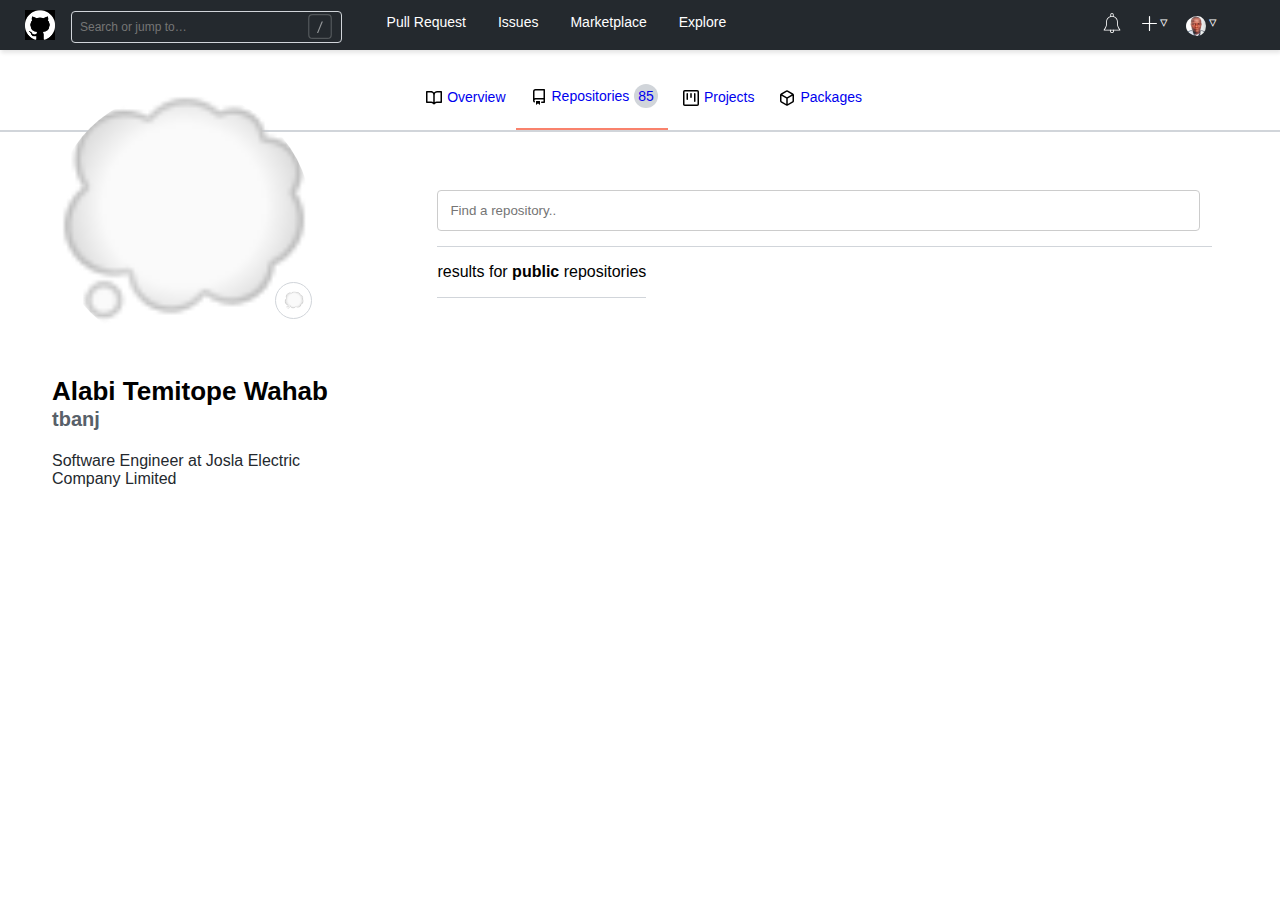
==== public/index.html @ b67bdbc8 "error fixed" ====
<!DOCTYPE html>
<html>
<head>
    <meta charset='utf-8'>
    <meta http-equiv='X-UA-Compatible' content='IE=edge'>
    <title>BuyCoins Frontend Coding Challenge</title>
    <meta name='viewport' content='width=device-width, initial-scale=1'>
    <link rel='stylesheet' type='text/css' media='screen' href='assets/css/index.css'>
    <link rel='stylesheet' type='text/css' media='screen' href='assets/css/navbar.css'>
    <link rel='stylesheet' type='text/css' media='screen' href='assets/css/dropdown.css'>
    
    <!-- <script src='main.js'></script> -->
    
</head>
<body>
    

      <div class="mobile-container mobileBrand">

        <!-- Top Navigation Menu -->
        <div class="topnav">
          <!-- <a href="#home" class="active">Logo</a> -->
          
          <div class="parentFlex" style="display: flex;
          flex: 1; ">
            <div id="iconMenuMobile">
                <span style="font-size:30px;cursor:pointer" onclick="getMobileMenu()">&#9776; </span>
            </div>

            <div class="fz65">
                <img src="assets/github_3.png" alt="mobile-logo" width="30" height="30">
            </div>
            <div style="flex: 1;" class="fz65">
                <div class="fr">
                    <img src="assets/images/notification.svg" alt="mobile-logo" width="30" height="30">
                </div>
            </div>

          </div>
          <div id="myLinks">
        <form class="mobileSearch ">
            <input id="mobileInputSearch" type="text" placeholder="Search..." />
        </form>
          <div id="headContainerF" >
            <a href="#" class="fz65">Dashboard</a>
          </div>
          <div class="headContainer"> 
              <a href="#" class="fz65">Pull request</a>
            </div>
            <div class="headContainer">
                <a href="#" class="fz65">Issues</a>
            </div>
            <div class="headContainer">
                <a href="#" class="fz65">Marketplace</a>
            </div>
            <div class="headContainer">
                <a href="#" class="fz65">Explore</a>
            </div>
            <div class="headContainer">
                <div id="mobileImg">
                    <img class=" profiledb" width="20" height="20" src="assets/images/6.jpg" alt="bell icon">
                    <span class="ml10">tbanj</span>
                  </div>
            </div>
            <div class="headContainer">
                <a href="#" class="fz65">Sign out</a>
            </div>
          </div>
        </div>
        </div>

            <nav id="brandnav" >

                   <!-- start mobile navbar view 1-->
                   <div class=" " style="display: none;" >
                      <div class="parentFlex">
                       <div id="iconMenuMobile">
                           <span style="font-size:30px;cursor:pointer" onclick="openNav()">&#9776; </span>
                       </div>

                       <div class="fz65">
                           <img src="assets/github_3.png" alt="mobile-logo" width="30" height="30">
                       </div>
                       <div style="flex: 1;" class="fz65">
                           <div class="fr">
                               <img src="assets/images/notification.svg" alt="mobile-logo" width="30" height="30">
                           </div>
                       </div>
                      </div>
               </div>

    
        <div class="brand parentFlex">
            
         <img height="30" width="30" src="assets/github_3.png" alt="bell icon" style="max-width: 30px;
                /* height: auto; */
                padding-top: 10px;
                padding-bottom: 10px;/* display: none; */">
            <form class="formS relCss posRel mr3">
                <span id="searchIcon"> <img id="slashIcon"
                    width="10" height="25" src="assets/search-key-slash.svg" alt="" class="mr-2 header-search-key-slash"/></span>
                <input class="" type="text" placeholder="Search or jump to…">
        </form>
            <a href="#pull-request">Pull Request</a>
            <a href="#issues">Issues</a>
            <a href="#marketplace">Marketplace</a>
            <a href="#explore">Explore</a>
        </div>
        <div class="navigation">
          <ul class="menu">
            <li id="bellicon"><a href="#"><span ><img height="20" src="assets/images/notification.svg" alt="bell icon"/>
            </span></a></li>
            <li id="plusIcon"><div class="dropdown">
                <div id="activateDropdown" class="dropbtn posRel" >
                    <img class="dropbtn"  height="15" src="assets/images/plus.svg" alt="bell icon"/>
                    <span id="drop-icon">&#9663</span>
                </div>
                <div id="plusDropdown" class="dropdown-content">
                  <a href="#home">New repository</a>
                  <a href="#about">Import repository</a>
                  <a href="#contact">New gist</a>
                  <a href="#contact">New organization</a>
                  <div role="none" class="drop-divider"></div>
                  <div class="dropdown-header">
                    <span>This repository</span>
                </div>
                <a href="#contact">New organization</a>
                </div>
              </div></li>

              <!-- about user and setting -->
              <li id="profileIcon"><div class="dropdown">
                <div class="profiledropbtn posRel" onclick="getProfile()">
                    <img id="profileAvatar" class="profiledropbtn profiledb"  width="20" height="20" src="assets/images/personal_look.jpeg" alt="bell icon"/>
                    <span id="drop-icon">&#9663</span>
                </div>
                <div id="profileDropdown" class="profile-dropdown-content">
                  <a href="#home">Signed as <span class="profileUsername"><strong ></strong></span></a>
                  <div role="none" class="drop-divider"></div>
                  <div class="parentBody profileAvail contentCenter"> 
                    <div>
                        <g-emoji alias="thought_balloon" src="assets/images/1f4ad.png">💭</g-emoji></div>
                  <div class="z65 workStatus">Available for remote work</div>
                </div>
                <div role="none" class="drop-divider"></div>
                  <a href="#about">Your profile</a>
                  <a href="#contact">Your repositories</a>
                  <a href="#contact">Your projects</a>
                  <a href="#contact">Your stars</a>
                  <a href="#contact">Your gists</a>
                  <div role="none" class="drop-divider"></div>
                  <a href="#contact">Feature preview</a>
                  <a href="#contact">Help</a>
                  <a href="#contact">Settings</a>
                  <a href="#contact">Sign out</a>
                </div>
              </div></li>
            
          </ul>
        </div>
      </nav>

      <!-- Sub Menu of the user profile -->
      <!-- start mobile view of  profile image and description -->
      <section class="stateDispMobile mt10" >
        <div class="mobileContent">
                                <a id="imgLink" href="#profileImage" class="parentBody contentCenter">
                                    <img class="profileImg" src="assets/images/1f4ad.png" alt="profile-image" style="
                              
                                        max-width: 100%;
                                        height: auto;
                                        " width="260" height="260">
                                        <!-- <div class="clearfix"></div> -->
                                   
                                                    </a>
        
                                        <div class="ml16 parentBody contentCenter" >
                                            <h1 id="nameDir" class="parentFlex">
                                                <span class="fullname profileName">Alabi Temitope Wahab</span>
                                                <span class="usernameC profileUsername">tbanj</span>
                                               
                                    </h1>
                                    
                                        </div>
                               </div>
                               <div id="workStatus" class="ml10 mr10 mt4" >
                                <div class="statusDesc">
                                  <img class="" width="20" height="20" src="assets/images/1f4ad.png" alt="profile-image">
                                 
                                </div>
                                <div class="fz12 statusDesc"> Available for remote work or onsite  </div>
                               </div>
                               <div class="ml10 mr10 mt10 ">
                                <div class="fz16 profileSubCrl profileBio" >Software Engineer at Josla Electric Company Limited</div>
                                    
                               </div>
        </section>
      <!-- end mobile view of profile image and description -->


      <section class="parentBody mt4">
          <!-- <div>gghh</div> -->
          <div id="profileSubMenu"class=" pr-large-5 pl-large-5">
             <div id="profileHeading" class="pl4 pr4 parentFlex">
                <div class="flex2  posRel stateDispB"></div>
                <nav class="flex5 parentFlex ml30">
                   <a   onclick="getTab(event, 'overview')" href="#overview" class="parentFlex tablinks ml30" style="cursor: pointer;">
                       <div class="psm5 padicon">
                           <svg class="octicon octicon-book UnderlineNav-octicon hide-sm" height="16" viewBox="0 0 16 16" version="1.1" width="16" aria-hidden="true"><path fill-rule="evenodd" d="M0 1.75A.75.75 0 01.75 1h4.253c1.227 0 2.317.59 3 1.501A3.744 3.744 0 0111.006 1h4.245a.75.75 0 01.75.75v10.5a.75.75 0 01-.75.75h-4.507a2.25 2.25 0 00-1.591.659l-.622.621a.75.75 0 01-1.06 0l-.622-.621A2.25 2.25 0 005.258 13H.75a.75.75 0 01-.75-.75V1.75zm8.755 3a2.25 2.25 0 012.25-2.25H14.5v9h-3.757c-.71 0-1.4.201-1.992.572l.004-7.322zm-1.504 7.324l.004-5.073-.002-2.253A2.25 2.25 0 005.003 2.5H1.5v9h3.757a3.75 3.75 0 011.994.574z"></path></svg>
                     </div>
                       <div class="profileText">Overview</div>
                     </a>


                     <a id="defaultRepo" onclick="getTab(event, 'repositories')" href="#repositories"  class="parentFlex tablinks" style="cursor: pointer;     text-decoration-line: none;">
                        <div class="psm5 padicon">
                            <svg class="octicon octicon-repo UnderlineNav-octicon hide-sm" height="16" viewBox="0 0 16 16" version="1.1" width="16" aria-hidden="true"><path fill-rule="evenodd" d="M2 2.5A2.5 2.5 0 014.5 0h8.75a.75.75 0 01.75.75v12.5a.75.75 0 01-.75.75h-2.5a.75.75 0 110-1.5h1.75v-2h-8a1 1 0 00-.714 1.7.75.75 0 01-1.072 1.05A2.495 2.495 0 012 11.5v-9zm10.5-1V9h-8c-.356 0-.694.074-1 .208V2.5a1 1 0 011-1h8zM5 12.25v3.25a.25.25 0 00.4.2l1.45-1.087a.25.25 0 01.3 0L8.6 15.7a.25.25 0 00.4-.2v-3.25a.25.25 0 00-.25-.25h-3.5a.25.25 0 00-.25.25z"></path></svg>
                         </div>
                        <div class="profileText">Repositories</div>
                        <div class="profileText" style="padding-left: 5px;">
                            <div class="repoCount">85</div>
                        </div>
                      </a>

                      <a onclick="getTab(event, 'projects')" href="#projects" class="parentFlex tablinks" style="cursor: pointer;">
                        <div class="psm5 padicon">
                            <svg class="octicon octicon-project UnderlineNav-octicon hide-sm" height="16" viewBox="0 0 16 16" version="1.1" width="16" aria-hidden="true"><path fill-rule="evenodd" d="M1.75 0A1.75 1.75 0 000 1.75v12.5C0 15.216.784 16 1.75 16h12.5A1.75 1.75 0 0016 14.25V1.75A1.75 1.75 0 0014.25 0H1.75zM1.5 1.75a.25.25 0 01.25-.25h12.5a.25.25 0 01.25.25v12.5a.25.25 0 01-.25.25H1.75a.25.25 0 01-.25-.25V1.75zM11.75 3a.75.75 0 00-.75.75v7.5a.75.75 0 001.5 0v-7.5a.75.75 0 00-.75-.75zm-8.25.75a.75.75 0 011.5 0v5.5a.75.75 0 01-1.5 0v-5.5zM8 3a.75.75 0 00-.75.75v3.5a.75.75 0 001.5 0v-3.5A.75.75 0 008 3z"></path></svg>
                         
                        </div>
                        <div class="profileText">Projects</div>
                      </a>

               
                      <a onclick="getTab(event, 'packages')" href="#packages" class="parentFlex tablinks" style="cursor: pointer;">
                        <div class="psm5 padicon">
                            <svg class="octicon octicon-package UnderlineNav-octicon hide-sm" height="16" viewBox="0 0 16 16" version="1.1" width="16" aria-hidden="true"><path fill-rule="evenodd" d="M8.878.392a1.75 1.75 0 00-1.756 0l-5.25 3.045A1.75 1.75 0 001 4.951v6.098c0 .624.332 1.2.872 1.514l5.25 3.045a1.75 1.75 0 001.756 0l5.25-3.045c.54-.313.872-.89.872-1.514V4.951c0-.624-.332-1.2-.872-1.514L8.878.392zM7.875 1.69a.25.25 0 01.25 0l4.63 2.685L8 7.133 3.245 4.375l4.63-2.685zM2.5 5.677v5.372c0 .09.047.171.125.216l4.625 2.683V8.432L2.5 5.677zm6.25 8.271l4.625-2.683a.25.25 0 00.125-.216V5.677L8.75 8.432v5.516z"></path></svg>
                   
                        </div>
                        <div class="profileText">Packages</div>
                      </a>

                
                
                </nav>

                <div style="position: absolute;top: 90px;left: 0;width: 30%;">
                    <div class="parentFlex contentCenter stateDisp" >
                       <div id="addMl">
                        <a id="imgLink" href="#profileImage" class="posRel">
                            <img class="profileImg"
                             src="assets/images/1f4ad.png" alt="profile-image" style="
                      
                                max-width: 100%;
                                height: auto;
                                " width="260" height="260">
                                <!-- <div class="clearfix"></div> -->
                            <div class="statusCircle parentFlex flex1">
                                <div class="contentCenter flex1 parentFlex">
                                    <img class="" width="20" height="20"
                                    src="assets/images/1f4ad.png" alt="profile-image" />
                                </div>
                              
                            </div>
                                            </a>

                                <div>
                                    <h1 id="nameDir" class="parentFlex">
                                        <span  class="fullname profileName">Alabi Temitope Wahab</span>
                                        <span   class="usernameC profileUsername">tbanj</span>
                                       
                            </h1>
                            <div  class="fz16 profileSubCrl profileBio" style="width: 280px;"
                            >Software Engineer at Josla Electric Company Limited</div>
                            
                                </div>
                       </div>
                    </div>
                    <div class="clearfix"></div>

                </div>
             </div>
             
          </div>

          <!-- Search for repositories-->
      </section>
      <div class="clearfix"></div>


      <section class="parentBody " style="min-height: 380px;">
        <div style="flex: 1;" class="parentFlex pr-large-5 pl-large-5">
            <div id="profileHeading" class="pl4 pr4 parentFlex">
                <div class="flex2 stateDispB" style="margin: 15px 25px; ">
                    
                  
                </div>
                <div class="flex5 " style="flex-direction: column; margin-top: 40px;">
                    <!-- start contents for each tabs -->
                    <div id="overview" class="tabcontent">
                        
                        <h3>Overview</h3>
                        <p>Overview contents in Progress.</p>
                      </div>
                      <div id="repositories" class="tabcontent">
                        <form >
                            <div class="row">
                              <div  class="col-100 repoSearch">
                                <input type="text" id="lname" name="lastname" placeholder="Find a repository..">
                              </div>
                            </div>
                          </form>
                          <div id="repoTextUnderline"></div>
                         <div class="repoDesc">
                            <p > <span id="repoPubCount"></span>  results for <strong>public</strong> repositories</p>
                         </div>
                      
                         <!-- repositories array list -->
                       <div id="repoList">

                       </div>
                      </div>
                      
                      <div id="projects" class="tabcontent">
                        <h3>Projects</h3>
                        <p>Project contents in Progress</p> 
                      </div>
                      
                      <div id="packages" class="tabcontent">
                        <h3>Packages</h3>
                        <p>Packages contents in Progress</p>
                      </div>
                       <!-- end contents for each tabs -->
                </div>
                
                      
                </div>
                </div>
        
      </section>
      <div id="id01"></div>
      <div id="id02"></div>
      <!-- <script src="content.js"></script> -->
    </body>

<script>
    // set a default value for profile tab as repositories
   
// end for tab switching

    </script>
    <script src="assets/js/data.js"></script>
    <script src="assets/js/dropdown.js"></script>
    <script src="assets/js/remoteData.js"></script>
</html>
---- public/assets/css/index.css ----
body {
    margin: 0;
}

#subText {
    color: orange;
    flex: 1;
    text-align: center;
    justify-content: center;
}

.parentBody{
    display: flex;
    flex: 1;
}
.mt4 {
    margin-top: 24px;
}

ml4 {
  margin-top: 24px;
}

#textData {
    justify-content: flex-start;
}


.px4{
    padding-right: 16px !important;
}

/* section.parentBody{
    margin-top: 25px;
} */

@media only screen and (min-width: 768px) {
    .pl4{
        padding-left: 24px !important;
    }
    .pr4{
        padding-right: 24px !important;
    }
}

@media (max-width: 1012px) {
  div div#addMl {
    margin-left: 3rem;
  }
}

@media (min-width: 1012px) {
 

.pr-large-5 {
    padding-right: 32px !important;
}
.pl-large-5{
    padding-left:  32px !important;
}
}

.flex1{
    flex: 1;
}
.flex2{
    flex: 2;
}

.flex3{
    flex: 3;
}
.flex4{
    flex: 4;
}

.flex5{
    flex: 5;
}
.flex6{
    flex: 6;
}

.flex7{
    flex: 7;
}
.flex8{
    flex: 8;
}




a.parentFlex div.profileText{
    font-size: 14px;
    padding-bottom: 10px;
  }

  .repoCount {
    background-color: #d1d5da;
    border-radius: 2em;
    padding: 4px;
  }

  nav a.parentFlex{
    padding: 10px 10px;
  justify-content: center;
  align-items: center;
  /* border-bottom: 2px solid rgb(249, 130, 108); */
  cursor: pointer;     
  text-decoration-line: none;
  }
  div#profileHeading nav a:hover{
    border-bottom: 2px solid#d1d5da;
  }

  div#profileHeading nav a:active{
    border-bottom: 2px solid rgb(249, 130, 108);
  }



  .psm5{
    padding-right: 5px;
    padding-left: 5px;
  }

  div.padicon.psm5{
    padding-bottom: 5px;
  }


  #searchRepoForm{
    border: 1px solid lightgrey !important;
    border-radius: .25rem;
  }
  #searchRepoIn{
    padding: 8px;
    /* width: 100%; */
    font-size: 12px;
    width: 100%;
    /* background-color: var(--color-header-search-bg); */
    border-radius: .25rem;
  }

  

  

  .activeSubMenu {
    border-bottom: 2px solid rgb(249, 130, 108);
  }

  /* start Repo new Search table */

.repoSearch input[type=text] {
    width: 100%;
    padding: 12px;
    border: 1px solid #ccc;
    border-radius: 4px;
    resize: vertical;
    box-sizing: border-box;
  }
  
  
  
  .col-100 {
    float: left;
    width: 100%;
    margin-top: 6px;
  }
  
  /* Clear floats after the columns */
  .row:after {
    content: "";
    display: table;
    clear: both;
  }

  /* end Repo new Search table */

  .mtmb15 {
      margin-top: 15px;
      margin-bottom: 15px;
  }

  div#repositories .repoDesc{
    display: inline-flex;
    border-bottom: 1px solid#d1d5da;
    margin-bottom: 15px;
  }

  div#repoTextUnderline{
    border-bottom: 1px solid#d1d5da;
    margin-top: 15px;
  }

  div.repoTitle{
      flex-direction: column;
  }

  .fzh3{
    font-size: 20px;
    font-weight: 600;
  }

  .repoType{
    display: inline-block;
    padding: 0 7px;
    font-size: 12px;
    font-weight: 500;
    line-height: 18px;
    border-radius: 2em;
    background-color: initial!important;
    border: 1px solid#d1d5da;
    margin-left: 4px!important;
    margin-bottom: 4px!important;

  }

  div.parentFlex h3 a#repoText{
    color: #0366d6 !important;
    text-decoration: none;
  }
  div.parentFlex h3 a#repoText:hover{
    text-decoration: underline;
  }

  div.flex5 h3.fzh3{margin-top: 0px;}

  .priLangCrl{
    position: relative;
    top: 1px;
    display: inline-block;
    width: 12px;
    height: 12px;
    border-radius: 50%;
  }

  .mr3{
    margin-right: 16px!important;
  }

  .ml16{
    margin-left: 16px!important;
  }

  .ml10{
    margin-left: 10px!important;
  }

  .mr10{
    margin-right: 10px!important;
  }

  .fz12{font-size: 12px!important;}
  .fz14{font-size: 14px!important;}
  .col-75{width: 75%;}
  .mb8{
    margin-bottom: 8px!important;
  }
  .fcolor{
    color: gray;
  }

  .bbgr{
    border-bottom: 1px solid#d1d5da;
  }


  .btnStar{padding: 3px 12px;
    font-size: 12px;
    line-height: 20px;}

    button.btnStar{
        position: relative;
    display: inline-block;
    padding: 5px 16px;
    font-size: 14px;
    font-weight: 500;
    line-height: 20px;
    white-space: nowrap;
    vertical-align: middle;
    cursor: pointer;
    user-select: none;
    border: 1px solid;
    border-radius: 6px;
    -moz-appearance: none;
    appearance: none;
    }

    .mr4{
        margin-right: 4px!important;
    }

    #textBtn{
        background-color: DodgerBlue;
        border: none;
        color: white;
        padding: 12px 16px;
        font-size: 16px;
        cursor: pointer;
    }
  
    

    div a#imgLink img{
        border-radius: 50%!important;
    }

    .clearfix::after{
        content: "";
        display: table;
        clear: both;
      }

      

      .usernameC{
          color: #586069;
          font-size: 20px;
      }

      .fullname{
        font-size: 26px;
        line-height: 1.25; 
        font-weight: bold;
      }

      .profileSubCrl{
        color: #24292E;
      }

      .fz16{ font-size: 16px;}

      div h1#nameDir{
        flex-direction: column;
      }

      button.btnStar.btnStarView{
        display: flex !important;
        border: 1px solid#d1d5da;
      }
      

      .mt10{ margin-top: 10px;}

      .ml30 {margin-left: 30px;}

      div.graphActivity{
        flex-direction: column-reverse;
        height: 100%;
      }


      /* for profile Sub Menu start */


@media only screen and (min-width: 769px) {
  /* div div#addMl {
    margin-left: 3rem;
  } */

  #profileHeading {
    flex: 1 !important;
    display: flex;
    /* flex-direction: row; */
  }
  div nav.ml30{
    margin-left: 30px !important;
  }

  div nav a.ml30{ 
    margin-left: 0px !important;
  }

  .tabcontent {
    display: none;
    padding: 6px 12px;
    border-top: none;
  }

  .subRepoContainer{
    flex: 1;
    margin-bottom: 35px;
    margin-right: 35px;
    justify-content: space-around;
  }

  body section.parentBody.mt4{
    flex: 1;
    display: flex;
}
section div#profileSubMenu{
    flex: 1;
    border-bottom: 2px solid#d1d5da;
    display: flex;
}
div#repositories form {
  margin: 6px 12px 6px 0px;
}
.stateDispMobile{display: none;}

div.statusCircle{
  position: absolute;
  bottom: 34px;
  right: 0;
  /* display: inline-block; */
  width: 35px;
  height: 35px;
  border-radius: 50%;
  background-color: #ffffff;
  border: 1px solid#d1d5da;
}

div a#imgLink{
  width: 260px;
  height: 260px;
}
}

@media only screen and (max-width: 768px) {
  #profileHeading {
    flex: 1 !important;
    /* display: flex; */
    /* flex-direction: row; */
  }
  div nav.ml30{
    margin-left: 0px !important;
  }
  div nav a.ml30{ 
    margin-left: 0px !important;
  }

  .tabcontent {
    display: none;
    /* padding: 6px 12px; */
    border-top: none;
  }


  .subRepoContainer{
    flex: 1;
    margin-bottom: 35px;
    margin-right: 10px;
    margin-left: 10px;
    justify-content: space-around;

  }
  body section.parentBody.mt4{
      flex: 1;
  }

  section div#profileSubMenu{
    overflow-x: auto;
      overflow-y: hidden;
      flex: 1;
      border-bottom: 2px solid#d1d5da;
      display: flex;
  }
  div.repoDesc p{
    margin-left: 10px;
  }

  div#repositories form {
    margin: 0px;
  }
  form div div.col-100.repoSearch {
    float: left;
    width: 90%;
    margin-top: 6px;
    margin-left: 10px;
  }
  .stateDispMobile{display: block;}

  section .stateDispMobile div a {
    width: 16.66667%;
  }

  section.stateDispMobile div.mobileContent{
    flex-direction: row;
    display: flex;
  }


    section div#workStatus{
      border: 1px solid#d1d5da;
      border-radius: 6px;
    }

    section div#workStatus div.statusDesc{
      margin: 6px;

    }

    div a#imgLink{
      width: 16.66667%;
  }
  

  .usernameC{
    color: #586069;
    font-size: 20px;
    font-weight: normal;
}


section div#workStatus{
  border: 1px solid#d1d5da;
  border-radius: 6px;
  flex-direction: row;
  display: flex;
}
section.stateDispMobile div div.ml16.parentBody.contentCenter{
  max-width: 400px; 
}

  }

  @media screen and (max-width: 450px) { 
    section.stateDispMobile div div.ml16.parentBody.contentCenter{
      max-width: 200px; 
    }
  }
---- public/assets/css/navbar.css ----
* {
    /* font-family: 'Arima Madurai', sans-serif; */
    
      font-family: -apple-system,BlinkMacSystemFont,Segoe UI,Helvetica,Arial,sans-serif,Apple Color Emoji,Segoe UI Emoji;
  }
  
  /* nav { */
    /* position: fixed;
    top: 0;
    left: 0;
    right: 0; */
    /* display: inline-flex; */
   
  /* } */
  
  .navigation {
    display: inline-flex;
    align-items: center;
    margin: 0 25px;
  }
  
  .brand {
    flex: 1;
    margin: 0 25px;
  }
  
  .menu {
    display: flex;
    list-style:none;
    margin-right: 25px;
  }
  
  .menu li a {
    color: inherit;
    text-decoration: none;
    margin: 0 15px;
  }
  
  .menu li a:hover {
    text-decoration: underline;
  }
  
  .search {
    position: relative;
    padding-bottom: 15px;
    bottom: -7px;
  }
  
  .search-input::placeholder {
    color: white;
    opacity: 0.8;
  }
  
  .search-input {
    height: 0px;
    border:none;
    position: absolute;
    left: -200px;
    visibility: hidden;
    opacity: 0;
    top: 40px;
    background: #5747e1;
    color: white;
    padding: 6px;
    font-size: 12px;
    outline: none;
    width: 220px;
    transition: 80ms all ease-in;
    border-bottom-left-radius: 5px;
    border-bottom-right-radius: 5px;
    box-shadow: none;
  }
  
  .search-button {
    background:transparent;
    color: white;
    cursor: pointer;
    font-size: 14px;
    padding-top: 4px;
  }
  
  .search-button:hover + .search-input, .search-input:hover, .search:hover .search-input {
    visibility: visible !important;
    opacity: 1 !important;
    z-index: 9 !important;
    box-shadow: 1px 3px 4px #E6E6E6;
    height: 25px !important;
  }


  .responsiveImg {
    width: 100%;
    max-width: 30px;
    height: auto;
    padding-top: 10px;
    padding-bottom: 10px;
  }

  .brand a{
    float: left;
    display: block;
    color: white;
    text-align: center;
    padding: 14px 16px;
    text-decoration: none;
    font-size: 14px;
  }

  .brand img{
    float: left;
    display: block;
    color: white;
    text-decoration: none;
  }

  /* search inputs */

  /* Style the search box inside the navigation bar */
.brand form.formS input[type=text] {
    float: left;
    padding: 8px;
    /* border: none; */
    margin-top: 8px;
    margin-right: 16px;
    margin-left: 16px;
    font-size: 12px;
    width: 90%;
    background-color: #24292e;
    border-radius: .25rem;
    color: var(--color-text-white);
    border: 1px solid #d1d5da;


  }
  
  /* When the screen is less than 600px wide, stack the links and the search field vertically instead of horizontally */
  @media screen and (max-width: 600px) {
    .brand form.formS input[type=text] {
      float: none;
      display: block;
      text-align: left;
      width: 80%;
      margin: 0;
      padding: 14px;
      background-color: var(--color-header-search-bg);
    border-radius: .25rem;
    color: var(--color-text-white);
    /* border: 1px solid var(--color-header-search-border); */


    }

    div#myLinks form.formS input[type=text] {
      float: none;
      display: block;
      text-align: left;
      width: 80%;
      margin: 0;
      padding: 14px;
      background-color: var(--color-header-search-bg);
    border-radius: .25rem;
    color: var(--color-text-white);
    /* border: 1px solid var(--color-header-search-border); */


    }

    .brand form.formS input[type=text] {
      border: 1px solid #ccc;
    }

    div#myLinks form.formS input[type=text] {
      border: 1px solid #ccc;
    }
  }

  .posRel{
    position: relative;
  }

  .relCss {
      /* use for default value set to flex: auto  when click on */
      /* flex: auto;    */
       /* use for default value set to min-width: unset when click on  */
    /* min-width: unset;  */

    flex: unset;   
    min-width: 22vw;  
    
      padding-right: 18px;
    margin-top: 3px;
  }

  .brand form #searchIcon {
    position: absolute;
    z-index: 2;
    display: block;
    width: 4.375rem;
    height: 2.375rem;
    line-height: 3.0rem;
    text-align: center;
    pointer-events: none;
    color: #aaa;
    right: 0;
  }
  .parentFlex{    display: flex;}
  #slashIcon{
    width: 100%;
    padding-top: 11px;
  }

/* for hexadecimal with num & character <span id="bellIcon"> &#x1F514</span> */
/* for decimal with num only that change<span id="bellIcon"> &#9658</span> */
  
#bellIcon{
    font-size: 10px;
    /* color: aqua !important; */
    color: transparent;
    text-shadow: 0 0 0 rgb(0, 128, 0);
  }

  #drop-icon{
    font-size: 15px;
    position: absolute;
    top: 13px;
    /* color: aqua !important; */
    color: transparent;
    text-shadow: 0 0 0 rgb(255,255,255)
  }

   /* {
    margin-left: 0px !important;
    margin-right: 0px !important;
   } */

   form.formS a{
    padding-top: 16px;
    padding-bottom: 16px;
   }
   ul.menu li#bellicon {
    margin-top: 15px;
   }

   ul.menu li#plusIcon {
    margin-top: 2px;
    margin-right:5px;
    margin-left: 5px;
   }

   ul.menu li#profileIcon {
    margin-top: 2px;
    margin-right:5px;
    margin-left: 5px;
   }

   .mt2 {margin-top: 2px;}

   div.navigation ul.menu {
    margin-top: 0px;
    margin-bottom: 0px;
   }

   .fz5{font-size: 0.5rem;}
.fz65{font-size: 0.65rem;}
   .profileAvail{
     margin: 5px 10px;
    border: 1px solid rgb(207,208,209);
  }
   
    .contentCenter{
      justify-content: center;
    align-items: center;
    }

    div.workStatus {
      white-space: nowrap; 
      width: 100px; 
      overflow: hidden;
      text-overflow: ellipsis;
      
    }
    
    div.workStatus:hover {
      overflow: visible;
    }


    /* for small navbar display */
    .overlay {
      height: 0%;
      width: 100%;
      position: fixed;
      z-index: 1;
      top: 0;
      left: 0;
      background-color: rgb(0,0,0);
      background-color: rgba(0,0,0, 0.9);
      overflow-y: hidden;
      transition: 0.5s;
    }
    
    .overlay-content {
      position: relative;
      top: 25%;
      width: 100%;
      /* text-align: center;
      margin-top: 30px; */
    }
    
    .overlay a {
      padding: 8px;
      text-decoration: none;
      font-size: 36px;
      color: #818181;
      display: block;
      transition: 0.3s;
    }
    
    .overlay a:hover, .overlay a:focus {
      color: #f1f1f1;
    }
    
    .overlay .closebtn {
      position: absolute;
      top: 20px;
      right: 45px;
      font-size: 60px;
    }
    
    @media screen and (max-height: 450px) {
      .overlay {overflow-y: auto;}
      .overlay a {font-size: 20px}
      .overlay .closebtn {
      font-size: 40px;
      top: 15px;
      right: 35px;
      }
    }
  
    @media only screen and (max-width: 768px) {
        .brand {
          display: none;
        }
        #brandnav { display: none;}
        .stateDisp{display: none;}
        .stateDispB{display: none;}
        .mobileBrand {
          display: block;
          flex:1;
        }
        .navigation {
          display: none;
        }

        div#myLinks #headContainerF .fz65{
          color: #f1f1f1;
          margin: 10px 0px;
          /* font-size: 0.75rem !important; */
          font-size: 14px !important;
          text-decoration: none;
          font-weight: 400;
        }

        div#myLinks .headContainer .fz65{
          color: #f1f1f1;
          margin: 10px 0px;
          /* font-size: 0.75rem !important; */
          font-size: 14px !important;
          text-decoration: none;
          font-weight: 400;
        }

        
          div#myLinks #mobileImg {
            margin: 10px 8px;
    display: flex;
          }

          div#myLinks form #searchIcon {
            position: absolute;
            z-index: 2;
            display: block;
            width: 4.375rem;
            height: 2.375rem;
            line-height: 3.0rem;
            text-align: center;
            pointer-events: none;
            color: #aaa;
            right: 0;
          }

          div#myLinks form.formS input[type=text] {
            float: left;
            padding: 8px;
            /* border: none; */
            margin-top: 8px;
            margin-right: 16px;
            margin-left: 16px;
            font-size: 12px;
            width: 90%;
            background-color: var(--color-header-search-bg);
            border-radius: .25rem;
            color: var(--color-text-white);
            border: 1px solid var(--color-header-search-border);
        
        
          }
    }

    @media only screen and (min-width: 769px) {
      .mobileBrand {
        display: none;
      }
      .stateDisp{display: flex;}
      .stateDispB{display: block;}
      #brandnav { display: flex;
        height: 50px;
    
        background:#24292e;
        color: white;
        box-shadow: 1px 3px 4px #E6E6E6;
        align-items: center;
      }
  }

    div.mobileBrand .parentFlex .fz65 {
      color: #f1f1f1;
      margin: 10px 8px;
    }
    div.parentFlex #iconMenuMobile{
      flex: 1;
    margin: 5px 8px;
    }

    .fr{float: right}


    /* mobile container */
    .mobile-container {
      /* max-width: 480px; */
      margin: auto;
      background-color: #555;
      /* height: 500px; */
      color: white;
      border-radius: 10px;
    }
    
    .topnav {
      overflow: hidden;
      background-color: #333;
      position: relative;
    }
    
    .topnav #myLinks {
      display: none;
    }
    
    .topnav div {
      color: white;
      /* padding: 14px 16px; */
      text-decoration: none;
      font-size: 17px;
      /* display: block; */
    }
    
    .topnav a.icon {
      background: black;
      display: block;
      position: absolute;
      right: 0;
      top: 0;
    }
    
    .topnav a:hover {
      background-color: #ddd;
      color: black;
    }
    
    /* .active {
      background-color: #4CAF50;
      color: white;
    } */
    
    .ml10{margin-left: 10px;}

    .mobileSearch {
      margin: 5px 10px !important;
    border: 1px solid lightgrey;
    border-radius: .25rem;
    }

    #mobileInputSearch {
      padding: 8px;
    width: 100%;
    font-size: 12px;
    width: 100%;
    background-color: var(--color-header-search-bg);
    border-radius: .25rem;
    color: var(--color-text-white);
    border: 1px solid var(--color-header-search-border);
    }

    div#myLinks .headContainer{
      margin: 10px 10px;
    /* border-top: 1px solid #cfd0d1; */
    border-bottom: 1px solid #cfd0d1;
    padding: 5px 0px;
    }
    #headContainerF {
      margin: 10px 10px;
    border-top: 1px solid #cfd0d1;
    border-bottom: 1px solid #cfd0d1;
    padding: 5px 0px;
    }

    /* {
      color: #f1f1f1;
          margin: 10px 0px;
        
          font-size: 14px !important;
          text-decoration: none;
    } */
---- public/assets/css/dropdown.css ----
.dropbtn {
    background-color: transparent;
    color: white;
    /* padding: 16px; */
    /* padding-left: 16px; */
    padding-right: 16px;

    font-size: 16px;
    border: none;
    cursor: pointer;
  }
  
  .dropbtn:hover, .dropbtn:focus {
    background-color: transparent;
  }


  .profiledropbtn {
    background-color: transparent;
    color: white;
    /* padding: 16px; */
    /* padding-left: 16px; */
    padding-right: 16px;

    font-size: 16px;
    border: none;
    cursor: pointer;
  }
  
  .profiledropbtn:hover, .profiledropbtn:focus {
    background-color: transparent;
  }
  
  .dropdown {
    position: relative;
    display: inline-block;
  }
  
  .dropdown-content {
    display: none;
    position: absolute;
    /* background-color: #f1f1f1; */
    /* background-color: var(--color-bg-overlay); */
    background-color: #FFFFFF;
    border-radius: 6px;
    min-width: 160px;
    overflow: auto;
    box-shadow: 0px 8px 16px 0px rgba(0,0,0,0.2);
    z-index: 1;
    right: 0;
  }
  
  .dropdown-content a {
    /* color: black; */
    color: var(--color-text-primary);
    padding: 12px 16px;
    text-decoration: none;
    display: block;
  }

  .profile-dropdown-content {
    display: none;
    position: absolute;
    /* background-color: #f1f1f1; */
    /* background-color: var(--color-bg-overlay); */
    background-color: #FFFFFF;
    border-radius: 6px;
    min-width: 160px;
    overflow: auto;
    box-shadow: 0px 8px 16px 0px rgba(0,0,0,0.2);
    z-index: 1;
    right: 0;
  }
  
  .profile-dropdown-content a {
    /* color: black; */
    color: var(--color-text-primary);
    padding: 12px 16px;
    text-decoration: none;
    display: block;
    font-size: 14px;
  }
  
  .dropdown a:hover {background-color: #ddd;}
  
  .show {display: block;}

  div.dropdown #plusDropdown{
   
    color: #24292e;
  }

  div.dropdown #profileDropdown a:hover {background-color: #006eed;}
  div.dropdown #profileDropdown a{
       margin-left: 0px !important;
    margin-right: 0px !important;
  }

  div.dropdown #profileDropdown{
   
    color: #24292e;
  }

  div.dropdown #plusDropdown a:hover {background-color: #006eed;}
  div.dropdown #plusDropdown a{
       margin-left: 0px !important;
    margin-right: 0px !important;
  }

  img.dropbtn {
    padding-top: 16px;
    padding-bottom: 16px;
    padding-right: 3px !important;
    padding-left: 0px;
  }

  img.profiledropbtn {
    padding-top: 16px;
    padding-bottom: 16px;
    padding-right: 3px !important;
    padding-left: 0px;
  }

  .dropdown-header{
    padding: 4px 16px;
    font-size: 12px;
    color: var(--color-text-secondary);}

    .dropdown-divider{display: block;
        height: 0;
        margin: 8px 0;
        border-top: 1px solid var(--color-border-overlay);}

    .profiledb {
        border-radius: 50%!important;
        display: inline-block;
        overflow: hidden;
        line-height: 1;
        vertical-align: middle;

        }

        .drop-divider {

    display: block;
    height: 0;
    margin: 8px 0;
    border: 1px solid #cfd0d1;
        }
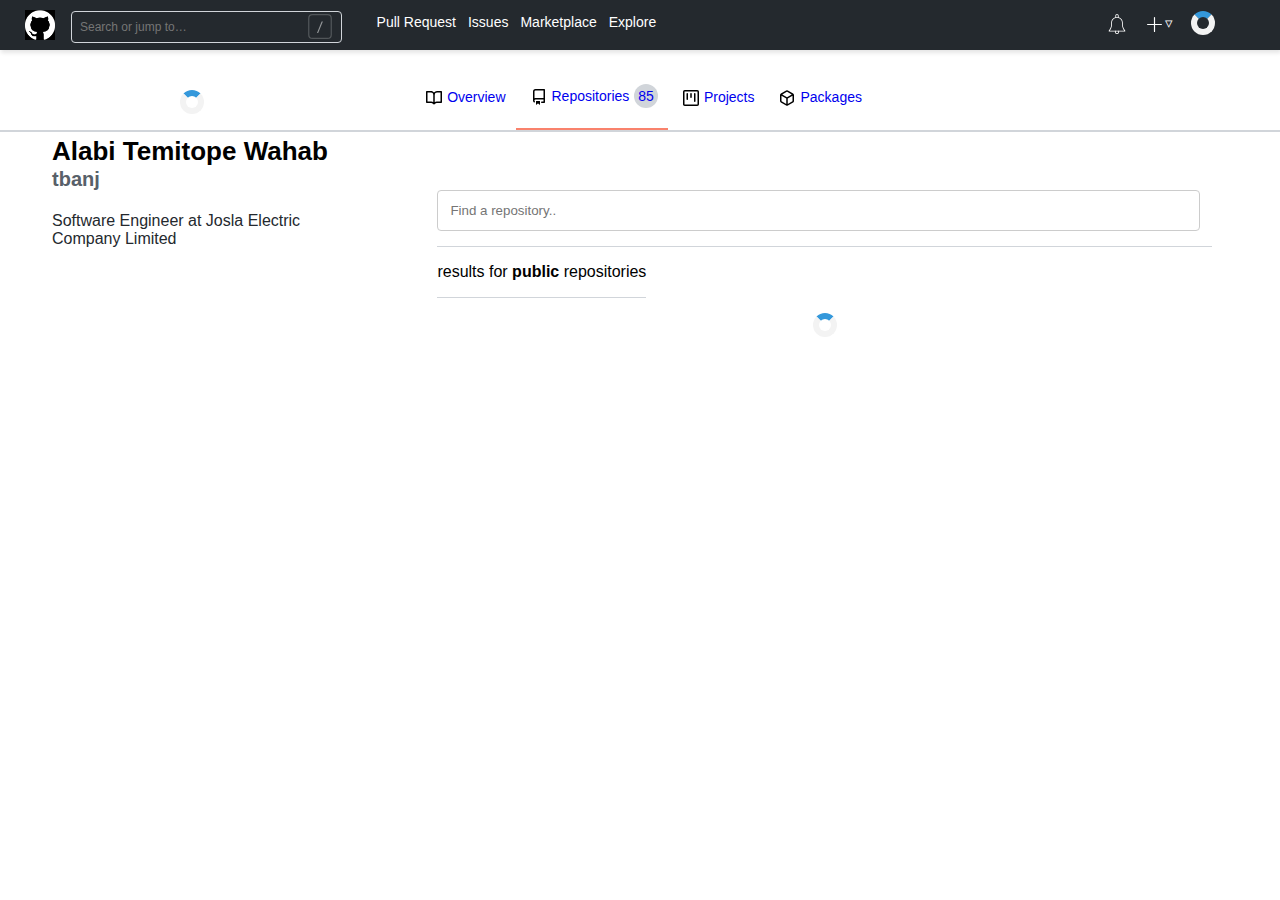
==== commit e871cafa: "network error fixed" ====
--- a/public/index.html
+++ b/public/index.html
@@ -58,7 +58,7 @@
             </div>
             <div class="headContainer">
                 <div id="mobileImg">
-                    <img class=" profiledb" width="20" height="20" src="assets/images/6.jpg" alt="bell icon">
+                    <img class=" profiledb profileImg" width="20" height="20" src="assets/images/1f4ad.png" alt="bell icon">
                     <span class="ml10">tbanj</span>
                   </div>
             </div>
@@ -130,8 +130,11 @@
 
               <!-- about user and setting -->
               <li id="profileIcon"><div class="dropdown">
-                <div class="profiledropbtn posRel" onclick="getProfile()">
-                    <img id="profileAvatar" class="profiledropbtn profiledb"  width="20" height="20" src="assets/images/personal_look.jpeg" alt="bell icon"/>
+                <div class="contentCenter parentFlex imgLoader p10">
+                  <div class="loader"></div>
+                </div>
+                <div style="display: none;" class="profiledropbtn posRel ImgState" onclick="getProfile()">
+                    <img id="profileAvatar" class="profiledropbtn profiledb profileImg"  width="20" height="20" src="assets/images/personal_look.jpeg" alt="bell icon"/>
                     <span id="drop-icon">&#9663</span>
                 </div>
                 <div id="profileDropdown" class="profile-dropdown-content">
@@ -164,36 +167,40 @@
       <!-- start mobile view of  profile image and description -->
       <section class="stateDispMobile mt10" >
         <div class="mobileContent">
-                                <a id="imgLink" href="#profileImage" class="parentBody contentCenter">
-                                    <img class="profileImg" src="assets/images/1f4ad.png" alt="profile-image" style="
-                              
-                                        max-width: 100%;
-                                        height: auto;
-                                        " width="260" height="260">
-                                        <!-- <div class="clearfix"></div> -->
-                                   
-                                                    </a>
-        
-                                        <div class="ml16 parentBody contentCenter" >
-                                            <h1 id="nameDir" class="parentFlex">
-                                                <span class="fullname profileName">Alabi Temitope Wahab</span>
-                                                <span class="usernameC profileUsername">tbanj</span>
-                                               
-                                    </h1>
-                                    
-                                        </div>
-                               </div>
-                               <div id="workStatus" class="ml10 mr10 mt4" >
-                                <div class="statusDesc">
-                                  <img class="" width="20" height="20" src="assets/images/1f4ad.png" alt="profile-image">
-                                 
-                                </div>
-                                <div class="fz12 statusDesc"> Available for remote work or onsite  </div>
-                               </div>
-                               <div class="ml10 mr10 mt10 ">
-                                <div class="fz16 profileSubCrl profileBio" >Software Engineer at Josla Electric Company Limited</div>
-                                    
-                               </div>
+          <!-- loader -->
+                <div class="contentCenter parentFlex imgLoader">
+                  <div class="loader"></div>
+                </div>
+                 <a style="display: none;" id="imgLink" href="#profileImage" class="parentBody contentCenter ImgState">
+                     <img class="profileImg" src="assets/images/1f4ad.png" alt="profile-image" style="
+               
+                         max-width: 100%;
+                         height: auto;
+                         " width="260" height="260">
+                         <!-- <div class="clearfix"></div> -->
+                    
+                                     </a>
+      
+                         <div class="ml16 parentBody contentCenter" >
+                             <h1 id="nameDir" class="parentFlex">
+                                 <span class="fullname profileName">Alabi Temitope Wahab</span>
+                                 <span class="usernameC profileUsername">tbanj</span>
+                                
+                     </h1>
+                     
+                         </div>
+                </div>
+                <div id="workStatus" class="ml10 mr10 mt4" >
+                 <div class="statusDesc">
+                   <img class="" width="20" height="20" src="assets/images/1f4ad.png" alt="profile-image">
+                  
+                 </div>
+                 <div class="fz12 statusDesc"> Available for remote work or onsite  </div>
+                </div>
+                <div class="ml10 mr10 mt10 ">
+                 <div class="fz16 profileSubCrl profileBio" >Software Engineer at Josla Electric Company Limited</div>
+                     
+                </div>
         </section>
       <!-- end mobile view of profile image and description -->
 
@@ -246,21 +253,26 @@
                 <div style="position: absolute;top: 90px;left: 0;width: 30%;">
                     <div class="parentFlex contentCenter stateDisp" >
                        <div id="addMl">
-                        <a id="imgLink" href="#profileImage" class="posRel">
+                         <div class="contentCenter parentFlex imgLoader">
+                           <div class="loader"></div>
+                         </div>
+                        <a style="display: none;" id="imgLink" href="#profileImage" class="posRel ImgState">
                             <img class="profileImg"
                              src="assets/images/1f4ad.png" alt="profile-image" style="
-                      
+                              
                                 max-width: 100%;
                                 height: auto;
                                 " width="260" height="260">
                                 <!-- <div class="clearfix"></div> -->
-                            <div class="statusCircle parentFlex flex1">
+                            <div style="display: none;" id="stsCircle" class="statusCircle parentFlex flex1">
                                 <div class="contentCenter flex1 parentFlex">
                                     <img class="" width="20" height="20"
                                     src="assets/images/1f4ad.png" alt="profile-image" />
                                 </div>
                               
                             </div>
+                            
+                            
                                             </a>
 
                                 <div>
@@ -315,8 +327,10 @@
                          </div>
                       
                          <!-- repositories array list -->
-                       <div id="repoList">
-
+                       <div  id="repoList" class="repoMobile">
+                            <div id="repoLoader" class="contentCenter parentFlex">
+                              <div class="loader"></div>
+                            </div>
                        </div>
                       </div>
                       
--- a/public/assets/css/index.css
+++ b/public/assets/css/index.css
@@ -1,5 +1,41 @@
 body {
     margin: 0;
+}
+
+/* .loader {
+  border: 16px solid #f3f3f3;
+  border-radius: 50%;
+  border-top: 16px solid #3498db;
+  width: 120px;
+  height: 120px;
+  -webkit-animation: spin 2s linear infinite;
+  animation: spin 2s linear infinite;
+} */
+
+.p10{
+  padding-top: 10px;
+  padding-right: 10px;
+}
+
+.loader {
+  border: 6px solid #f3f3f3;
+  border-radius: 50%;
+  border-top: 6px solid #3498db;
+  width: 12px;
+  height: 12px;
+  -webkit-animation: spin 2s linear infinite; /* Safari */
+  animation: spin 2s linear infinite;
+}
+
+/* Safari */
+@-webkit-keyframes spin {
+  0% { -webkit-transform: rotate(0deg); }
+  100% { -webkit-transform: rotate(360deg); }
+}
+
+@keyframes spin {
+  0% { transform: rotate(0deg); }
+  100% { transform: rotate(360deg); }
 }
 
 #subText {
@@ -521,4 +557,27 @@
     section.stateDispMobile div div.ml16.parentBody.contentCenter{
       max-width: 200px; 
     }
-  }
+
+    div#repoList.repoMobile {
+      white-space: nowrap;
+    position: relative;
+    overflow-x: scroll;
+    overflow-y: hidden;
+    width: 100vw;
+    }
+  }
+
+
+  /* @media only screen and (max-width: 600px) {
+    section.stateDispMobile div div.ml16.parentBody.contentCenter{
+      max-width: 200px; 
+    }
+
+    div#repoList.repoMobile {
+      white-space: nowrap;
+    position: relative;
+    overflow-x: scroll;
+    overflow-y: hidden;
+    width: 100vw;
+    }
+  } */
--- a/public/assets/css/navbar.css
+++ b/public/assets/css/navbar.css
@@ -101,7 +101,7 @@
     display: block;
     color: white;
     text-align: center;
-    padding: 14px 16px;
+    padding: 14px 6px;
     text-decoration: none;
     font-size: 14px;
   }
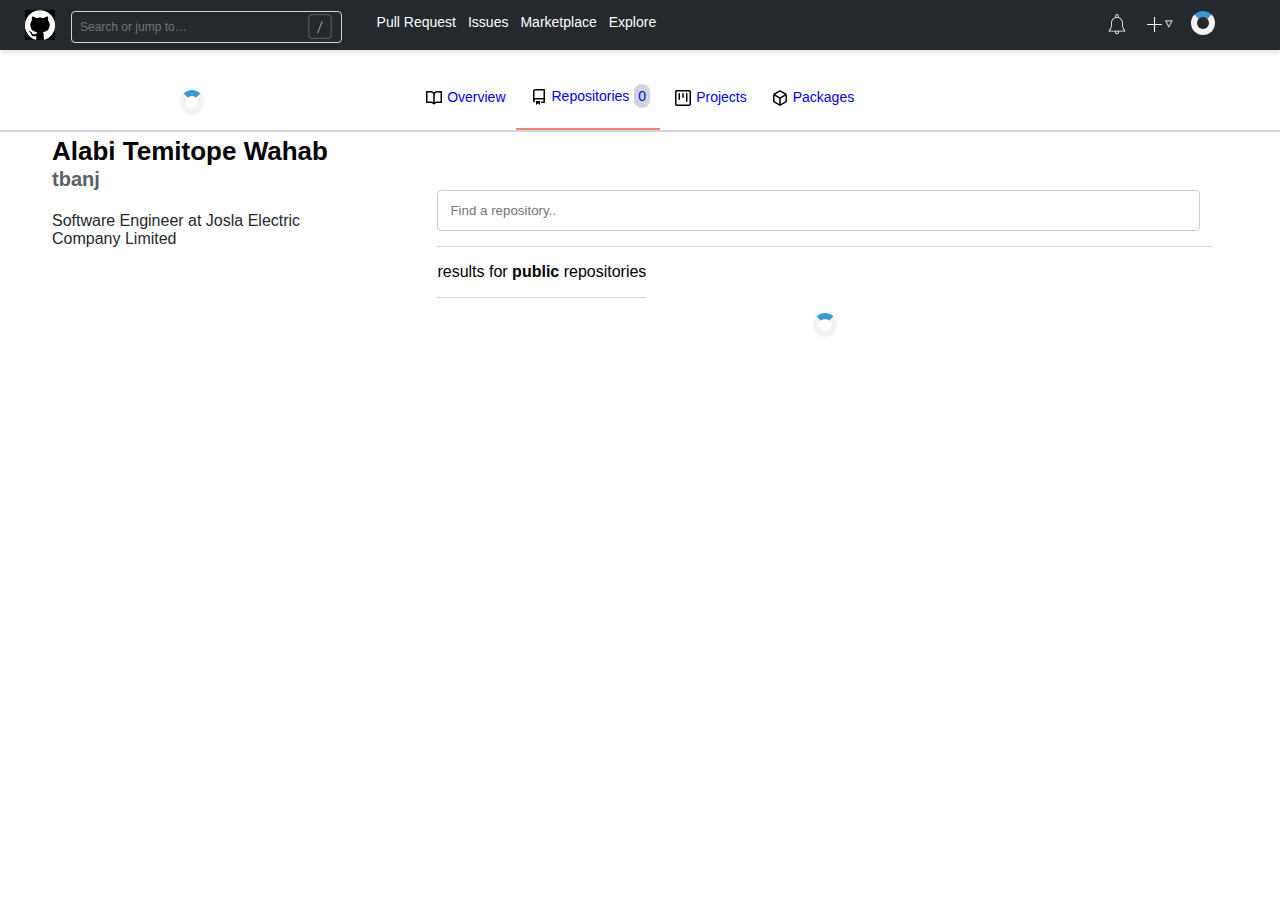
==== commit 866ec101: "network error fixed" ====
--- a/public/index.html
+++ b/public/index.html
@@ -8,9 +8,6 @@
     <link rel='stylesheet' type='text/css' media='screen' href='assets/css/index.css'>
     <link rel='stylesheet' type='text/css' media='screen' href='assets/css/navbar.css'>
     <link rel='stylesheet' type='text/css' media='screen' href='assets/css/dropdown.css'>
-    
-    <!-- <script src='main.js'></script> -->
-    
 </head>
 <body>
     
@@ -19,8 +16,6 @@
 
         <!-- Top Navigation Menu -->
         <div class="topnav">
-          <!-- <a href="#home" class="active">Logo</a> -->
-          
           <div class="parentFlex" style="display: flex;
           flex: 1; ">
             <div id="iconMenuMobile">
@@ -225,7 +220,7 @@
                          </div>
                         <div class="profileText">Repositories</div>
                         <div class="profileText" style="padding-left: 5px;">
-                            <div class="repoCount">85</div>
+                            <div id="repoTotalCount" class="repoCount">0</div>
                         </div>
                       </a>
 
@@ -328,7 +323,7 @@
                       
                          <!-- repositories array list -->
                        <div  id="repoList" class="repoMobile">
-                            <div id="repoLoader" class="contentCenter parentFlex">
+                            <div style="display: flex;" id="repoLoader" class="contentCenter">
                               <div class="loader"></div>
                             </div>
                        </div>
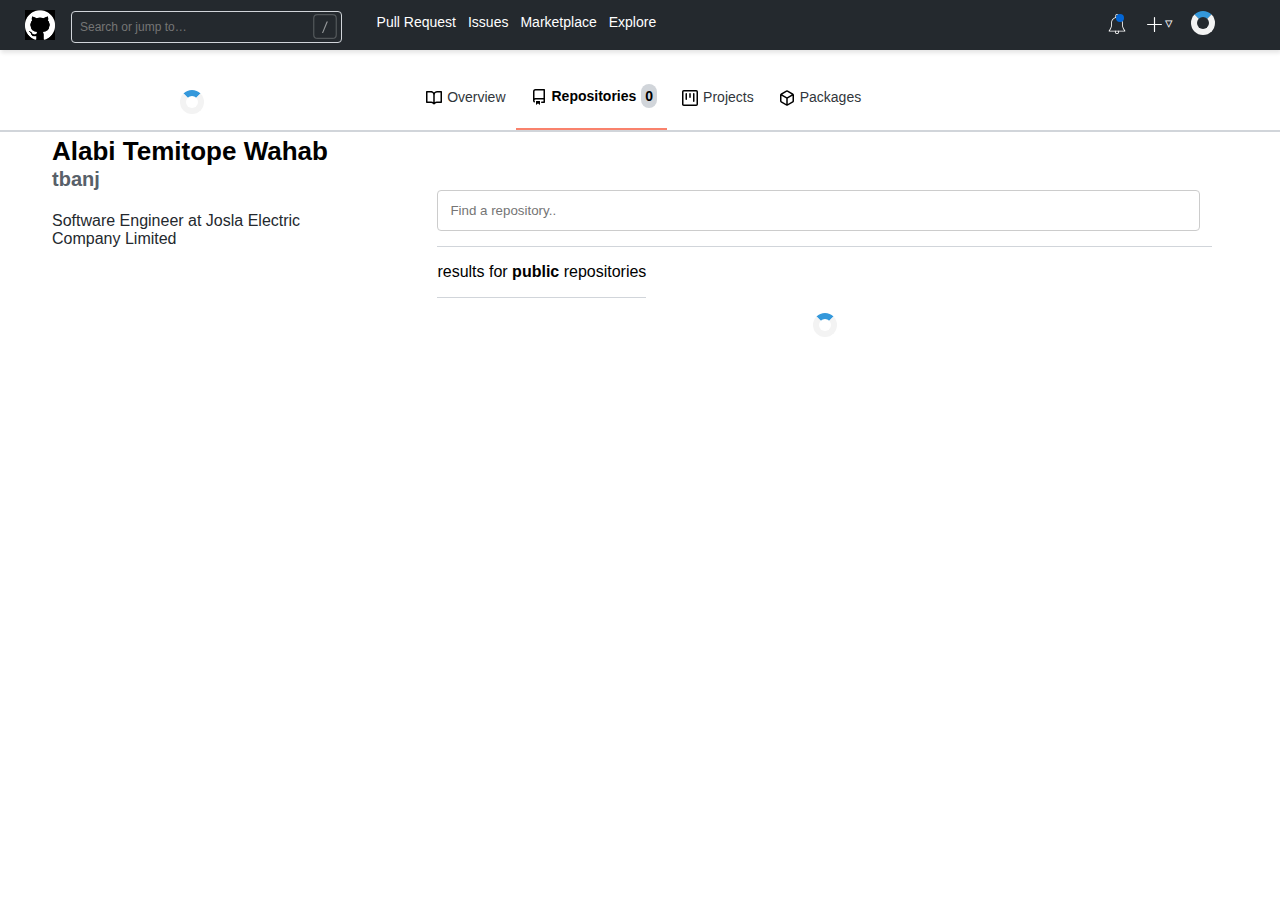
==== commit 6341f901: "error fixed" ====
--- a/public/index.html
+++ b/public/index.html
@@ -26,8 +26,9 @@
                 <img src="assets/github_3.png" alt="mobile-logo" width="30" height="30">
             </div>
             <div style="flex: 1;" class="fz65">
-                <div class="fr">
+                <div class="fr posRel">
                     <img src="assets/images/notification.svg" alt="mobile-logo" width="30" height="30">
+                    <span id="mobileIconBellNotify"></span>
                 </div>
             </div>
 
@@ -103,8 +104,14 @@
         </div>
         <div class="navigation">
           <ul class="menu">
-            <li id="bellicon"><a href="#"><span ><img height="20" src="assets/images/notification.svg" alt="bell icon"/>
-            </span></a></li>
+            <li id="bellicon">
+              <a href="#">
+                <div style="display: inline-flex; position: relative;" >
+                  <img height="20" src="assets/images/notification.svg" alt="bell icon"/>
+                  <span id="iconBellNotify"></span>
+                </div>
+            </a>
+          </li>
             <li id="plusIcon"><div class="dropdown">
                 <div id="activateDropdown" class="dropbtn posRel" >
                     <img class="dropbtn"  height="15" src="assets/images/plus.svg" alt="bell icon"/>
@@ -312,7 +319,7 @@
                         <form >
                             <div class="row">
                               <div  class="col-100 repoSearch">
-                                <input type="text" id="lname" name="lastname" placeholder="Find a repository..">
+                                <input type="text" id="searchRepo" name="searchRepo" placeholder="Find a repository..">
                               </div>
                             </div>
                           </form>
--- a/public/assets/css/index.css
+++ b/public/assets/css/index.css
@@ -130,6 +130,13 @@
 a.parentFlex div.profileText{
     font-size: 14px;
     padding-bottom: 10px;
+    /* color: #000000; */
+    color: #31363b;
+  }
+
+  a.parentFlex.activeSubMenu div.profileText {
+    color: #000000; 
+    font-weight: 600;
   }
 
   .repoCount {
@@ -559,7 +566,7 @@
     }
 
     div#repoList.repoMobile {
-      white-space: nowrap;
+      /* white-space: nowrap; */
     position: relative;
     overflow-x: scroll;
     overflow-y: hidden;
--- a/public/assets/css/navbar.css
+++ b/public/assets/css/navbar.css
@@ -12,6 +12,16 @@
     /* display: inline-flex; */
    
   /* } */
+
+  #iconBellNotify {
+    position: absolute;
+    background-color: #0366d6;
+    right: 3px;
+    display: inline-block;
+    width: 8px;
+    height: 8px;
+    border-radius: 50%;
+  }
   
   .navigation {
     display: inline-flex;
@@ -195,7 +205,7 @@
     position: absolute;
     z-index: 2;
     display: block;
-    width: 4.375rem;
+    width: 20%;
     height: 2.375rem;
     line-height: 3.0rem;
     text-align: center;
@@ -341,6 +351,15 @@
         .brand {
           display: none;
         }
+         #mobileIconBellNotify{
+          position: absolute;
+          background-color: #0366d6;
+          right: 3px;
+          display: inline-block;
+          width: 14px;
+          height: 14px;
+          border-radius: 50%;
+         }
         #brandnav { display: none;}
         .stateDisp{display: none;}
         .stateDispB{display: none;}
@@ -380,7 +399,7 @@
             position: absolute;
             z-index: 2;
             display: block;
-            width: 4.375rem;
+            width: 20%;
             height: 2.375rem;
             line-height: 3.0rem;
             text-align: center;
